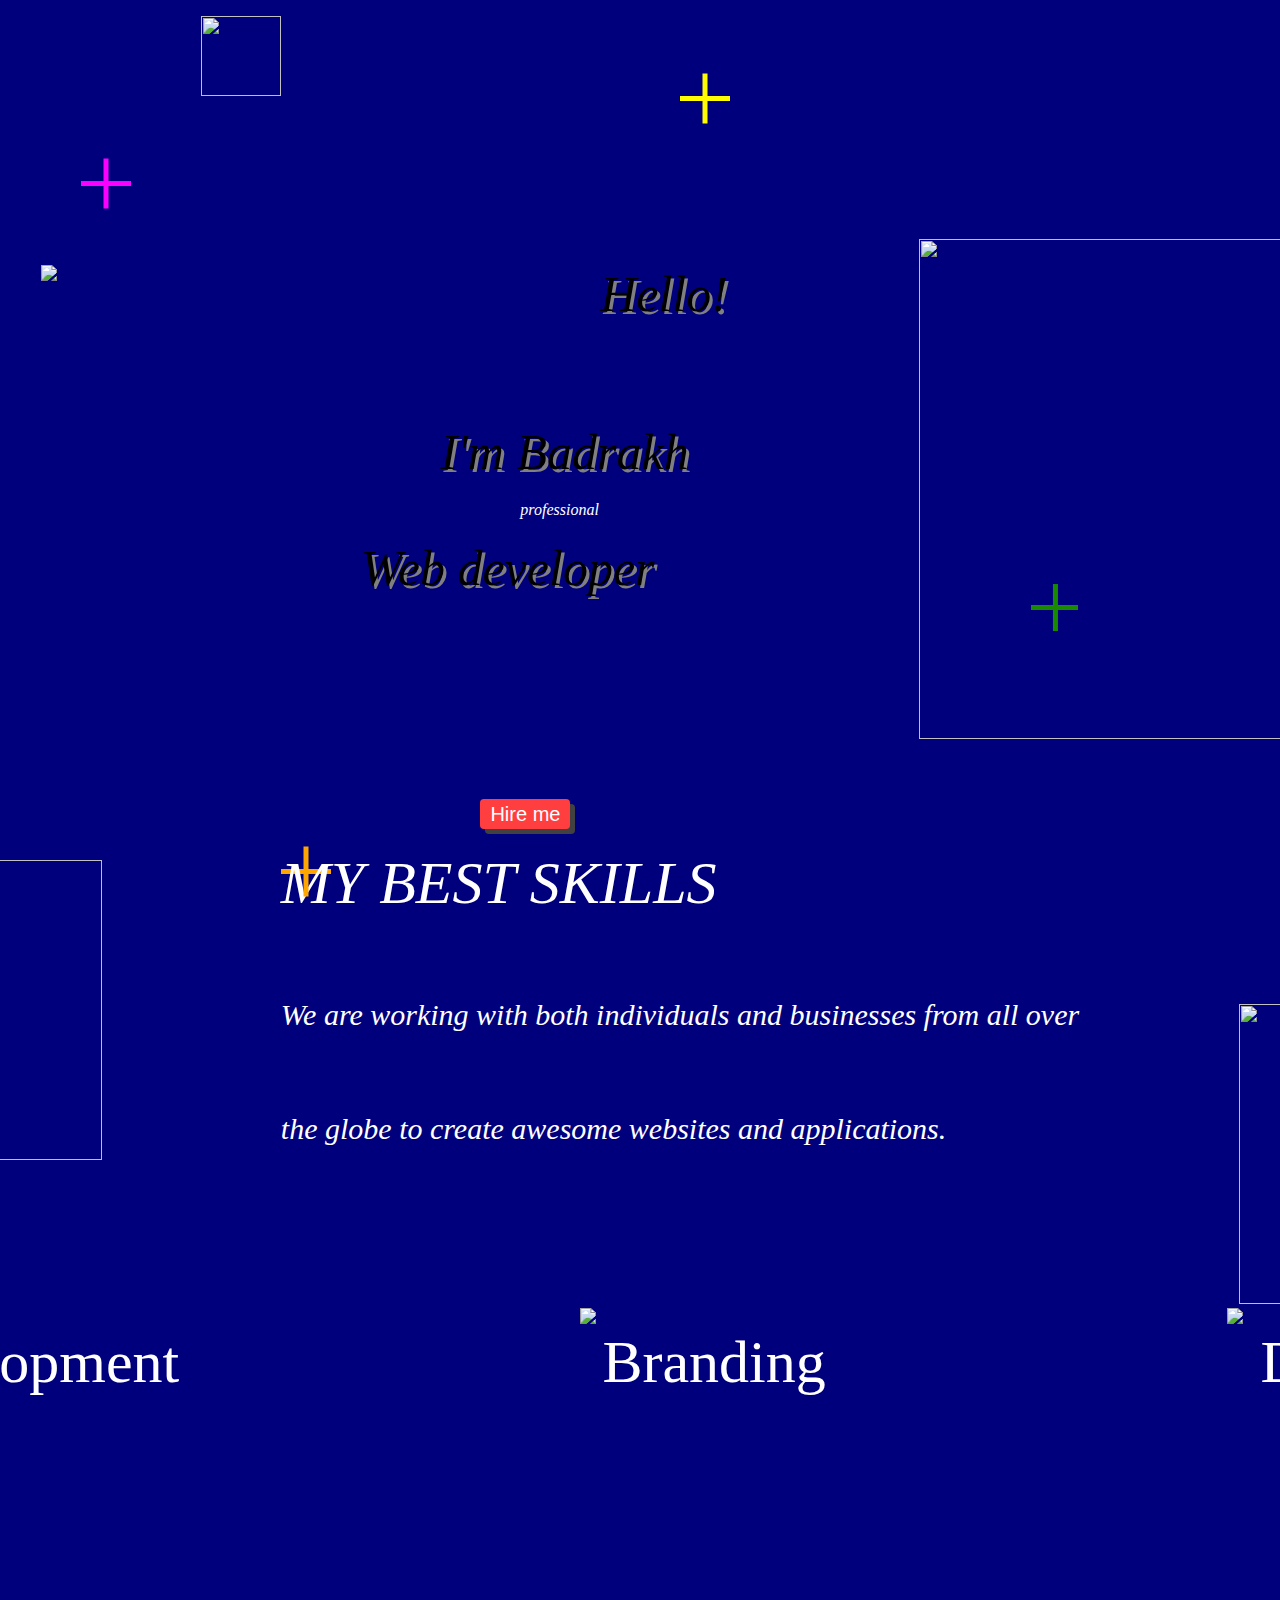
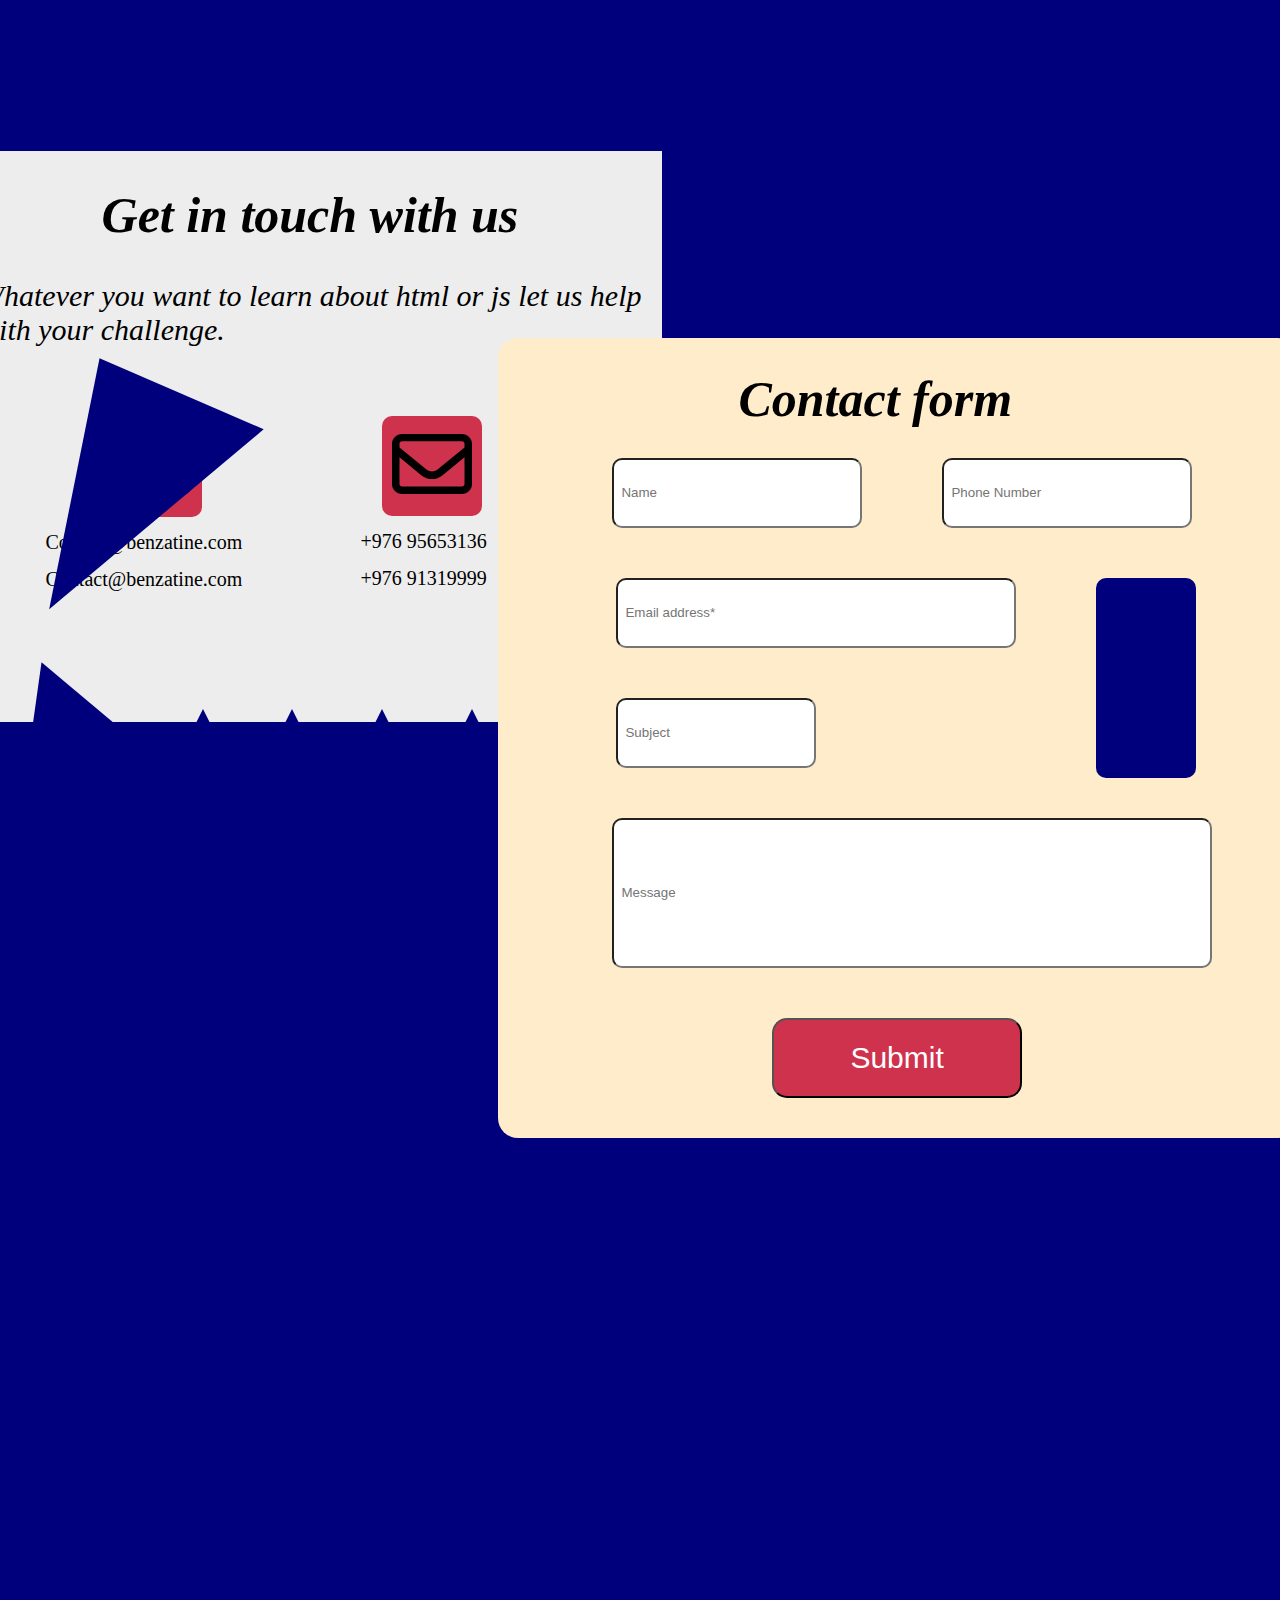
==== badrakh/index.html @ db4633e4 "Badrakh" ====
<!DOCTYPE html> 
<html lang = "en" >
    <head> 
        <meta charset = "UTF - 8 " />
        <meta https-equiv="X - UA - Compatible" content = "IE=edge" />
        <meta name = "viewpart" content="width=device-width , inital-scale=1.0" /> 
        <title> Web </title>
        <link rel="stylesheet" href = "./style.css" ></link>
    </head>
    <body>
        <div class="big" >
            <div> 
                <img class="ufo" src="https://cdn.iconscout.com/icon/free/png-256/ufo-ship-2602894-2168821.png" ></img>
            </div>
        <div class="container" > 
            <img class="img" src="https://images-wixmp-ed30a86b8c4ca887773594c2.wixmp.com/f/71fbb00b-be92-4757-8791-0aaae3cc055d/ddssump-4b1aa848-8276-4f8e-ac16-c71b52f7b84d.png?token=eyJ0eXAiOiJKV1QiLCJhbGciOiJIUzI1NiJ9.[base64].5stLDzRKR0UxtEZwc6jbDPTEMXMnZCQPxu7EuD04Rqo" ></img>
            <div class="texts" >
            <p class="text" > Hello! </p>
            <p class="text1" > I'm Badrakh </p>
            <p class="hidden" > professional </p>
            <p class="text2" > Web developer </p>
        </div>
        <div>
            <button class="button" > Hire me </button>
        </div>
        <div class="contain" >
            <div class="line1" ></div>
            <div class="line2" ></div>
            </div>
            <div class="contain1" >
                <div class="line3" ></div>
                <div class="line4" ></div>
                </div>
                <div class="contain2" >
                    <div class="line5" ></div>
                    <div class="line6" ></div>
                    </div>
                    <div>
                        <img class="moon" src="https://www.freeiconspng.com/uploads/moon-png-no-background-15.png" ></img>
                    </div>
                    <div class="contain3" >
                        <div class="line7" ></div>
                        <div class="line8" ></div>
                        </div>
                        <div class="contain4" >
                            <div class="line9" ></div>
                            <div class="line10" ></div>
                            </div>
                            <div class="contain5" >
                                <div class="line11" ></div>
                                <div class="line12" ></div>
                                </div>
                                <div class="contain6" >
                                    <div class="line13" ></div>
                                    <div class="line14" ></div>
                                    </div>
                                    <div> 
                                        <img class="earth" src="https://cdn.iconscout.com/icon/free/png-256/earth-2596357-2166709.png" ></img>
                                    </div>  
                                    <div class="contain7" >
                                        <div class="line15" ></div>
                                        <div class="line16" ></div>
                                        </div>
                                        <div class="texts1" > 
                                            <p class="page2title" > MY BEST SKILLS </p> 
                                            <p class="txt" > We are working with both individuals and businesses from all over </p>
                                            <p class="txt" > the globe to create awesome websites and applications. </p>
                                        </div>
                                        <div> 
                                            <img class="venus" src="https://cdn.iconscout.com/icon/free/png-256/venus-planet-astrology-solar-system-brightest-sister-terrestrial-20797.png" ></img>
                                        </div>
                                        <div> 
                                            <img class="saturn" src="https://cdn.iconscout.com/icon/free/png-256/saturn-solar-system-planet-ring-galaxy-universe-astrology-1-20790.png" ></img>
                                        </div>
                                        <div class="images" >
                                            <div class="js" >
                                        <img class="js" src="https://cdn.iconscout.com/icon/free/png-256/javascript-2038874-1720087.png" ></img>
                                        <p class="title" > Development </p>
                                    </div>
                                    <div class="html" >
                                                <img class="html" src="https://cdn.iconscout.com/icon/free/png-256/html-59-225995.png" ></img>
                                                <p class="title1" > Branding </p>
                                            </div>
                                            <div class="css" >
                                                <img src="https://cdn.iconscout.com/icon/free/png-256/css-37-226088.png" ></img>
                                                <p class="title2" > Design </p>
                                            </div>
                                        </div>
                                        <div class="boxes" > 
                                            <div class="box" ></div>
                                            <div class="box1" >
                                                <h1 class="title4" > Get in touch with us </h1>
                                                <p class="text3" > Whatever you want to learn about html or js let us help with your challenge. </p>
                                                <div class="emailbox" > 
                                                    <svg xmlns="http://www.w3.org/2000/svg" style="width:80px ; height: 80px ; margin-left: 10% ; margin-top: 8% " viewBox="0 0 512 512"><!--! Font Awesome Pro 6.1.2 by @fontawesome - https://fontawesome.com License - https://fontawesome.com/license (Commercial License) Copyright 2022 Fonticons, Inc. --><path d="M0 128C0 92.65 28.65 64 64 64H448C483.3 64 512 92.65 512 128V384C512 419.3 483.3 448 448 448H64C28.65 448 0 419.3 0 384V128zM48 128V150.1L220.5 291.7C241.1 308.7 270.9 308.7 291.5 291.7L464 150.1V127.1C464 119.2 456.8 111.1 448 111.1H64C55.16 111.1 48 119.2 48 127.1L48 128zM48 212.2V384C48 392.8 55.16 400 64 400H448C456.8 400 464 392.8 464 384V212.2L322 328.8C283.6 360.3 228.4 360.3 189.1 328.8L48 212.2z"/></svg>
                                                </div>
                                                <p class="contact" > Contact@benzatine.com </p>
                                                <p class="contact" > Contact@benzatine.com </p>
                                                <div class="emailbox1" > 
                                                    <svg xmlns="http://www.w3.org/2000/svg" style="width:80px ; height: 80px ; margin-left: 10% ; margin-top: 8% " viewBox="0 0 512 512"><!--! Font Awesome Pro 6.1.2 by @fontawesome - https://fontawesome.com License - https://fontawesome.com/license (Commercial License) Copyright 2022 Fonticons, Inc. --><path d="M0 128C0 92.65 28.65 64 64 64H448C483.3 64 512 92.65 512 128V384C512 419.3 483.3 448 448 448H64C28.65 448 0 419.3 0 384V128zM48 128V150.1L220.5 291.7C241.1 308.7 270.9 308.7 291.5 291.7L464 150.1V127.1C464 119.2 456.8 111.1 448 111.1H64C55.16 111.1 48 119.2 48 127.1L48 128zM48 212.2V384C48 392.8 55.16 400 64 400H448C456.8 400 464 392.8 464 384V212.2L322 328.8C283.6 360.3 228.4 360.3 189.1 328.8L48 212.2z"/></svg>
                                                </div>
                                                <p class="number" > +976 95653136 </p>
                                                <p class="number1" > +976 91319999 </p> 
                                            </div>
                                            <div class="box2" ></div>
                                        </div>
                                        <div class="sidebox" > 
                                            <h1 class="title3" > Contact form </h1>
                                            <input class="name" type="text" id="name" name="name" requiredminlength="4" maxlength="40" size="10" placeholder="  Name">
                                            <input class="phone" type="text" id="name" name="name" requiredminlength="4" maxlength="40" size="10" placeholder="  Phone Number">
                                            <input class="email" type="email" id="name" name="name" requiredminlength="4" maxlength="40" size="10" placeholder="  Email address*">
                                            <input class="subject" type="email" id="name" name="name" requiredminlength="4" maxlength="40" size="10" placeholder="  Subject">
                                            <div class="hole" > </div>
                                            <input class="message" type="email" id="name" name="name" requiredminlength="4" maxlength="200" size="10" placeholder="  Message">
                                            <button class="submit" > Submit </button>
                                        </div>
                                        <div class="triangle-left" ></div>
                                        <div class="triangle-right" ></div>
                                        <div class="triangle-up" ></div>
                                        <div class="triangle-up1" ></div>
                                        <div class="triangle-up2" ></div> 
                                        <div class="triangle-up3" ></div> 
                                </div>
    </body>
</html>
---- badrakh/style.css ----
* {
    margin: 0;
    padding: 0;
    box-sizing: border-box;
}
.big {
    display: flex ;
    height: 400vh ;
}
body {
    background-color: rgb(0, 0, 125) ;
    display: flex ;
    justify-content: center ;   
}
.img {
    width: 700px ;
    height: 500px ;
    margin-left: 80% ;
    margin-top: 30% ;
}
.button {
    border: transparent ;
    width: 90px ;
    height: 30px ;
    background-color: rgb(255, 63, 63) ;
    color: white ;
    font-size: 20px ;
    margin-left: 25% ;
    margin-top: 7% ;
    border-radius: 4px ;
    box-shadow: 5px 5px rgb(65, 65, 65);
}
.button:hover {
    cursor: pointer ;
}
.text {
    font-size: 50px ;
    margin-top: -60% ; 
    margin-left: 40% ;
    font-style:italic ;
    text-shadow: 3px 3px grey ;
    font-weight: 20px ;
    animation: mycolor 4s infinite ;
}
@keyframes mycolor {
    0% {
        color: purple ;
    }
    25% {
        color: cyan ;
    }
    50% {
        color: red ; 
    }
    75% {
        color: green ;
    }
    100% {
        color: yellow ;
    }
} 
.text1   {
    font-size: 50px ;
    margin-left: 20% ;
    font-style:italic ;
    text-shadow: 3px 3px grey ;
    animation: mycolor1 4s infinite ;
}
@keyframes mycolor1 {
    0% {
        color: purple ;
    }
    25% {
        color: cyan ;
    }
    50% {
        color:  red  ;
    }
    75% {
        color: green ;
    }
    100% {
        color: yellow ;
    }
} 
.text2 {
    font-size: 50px ;
    margin-left: 10% ;
    font-style:italic ;
    margin-top: -10% ;
    animation: mycolor2 4s infinite ;
}
@keyframes mycolor2 {
    0% {
        color: purple ;
    }
    25% {
        color: cyan ;
    }
    50% {
        color: red ;
    }
    75% {
        color: green  ;
    }
    100% {
        color: yellow ;
    }
}
.texts {
    display: flex ;
    flex-direction: column ;
    gap: 100px ; 
    text-shadow: 3px 3px grey ;
}
.hidden {
    text-shadow: none ;
    font-style: italic ;
    color: black ;
    margin-top: -10% ;
    margin-left: 30% ;
}
.contain {
    display: flex ;
    gap: 10px ; 
    margin-top: 5% ;    
}
.line1 {
    width: 50px ;
    height: 5px ;
    background-color: orange ;
    transition: 500ms;
}
.line2 {
    width: 50px ;
    height: 5px ;
    background-color: orange ;
    transform: rotate(90deg);
    margin-left: -7.5% ;
    transition: 500ms ;
}
.contain:hover > .line1 {
    transform: rotate(90deg);
    transition: 500ms;
}
.contain:hover > .line2 {
    transform: rotate(180deg);
    transition: 500ms ;
}
.contain1 {
    display: flex ;
    gap: 10px ; 
    margin-top: 20% ;
    margin-left: -50% ;
}
.line3 {
    width: 50px ;
    height: 5px ;
    background-color: rgb(255, 0, 0) ;
    transition: 500ms;
    margin-top: -40% ;
}
.line4 {
    width: 50px ;
    height: 5px ;
    background-color: rgb(255, 0, 0) ;
    transform: rotate(90deg);
    margin-left: -5% ;
    transition: 500ms ;
    margin-top: -40%;
}
.contain1:hover > .line3 {
    transform: rotate(90deg);
    transition: 500ms;
}
.contain1:hover > .line4 {
    transform: rotate(180deg);
    transition: 500ms ;
}
.contain2 {
    display: flex ;
    gap: 10px ; 
    margin-top: -250% ;
    margin-left: 50% ;
}
.line5 {
    width: 50px ;
    height: 5px ;
    background-color: pink ;
    transition: 500ms;
}
.line6 {
    width: 50px ;
    height: 5px ;
    background-color: pink ;
    transform: rotate(90deg);
    margin-left: -10.5% ;
    transition: 500ms ;
}
.contain2:hover > .line5 {
    transform: rotate(90deg);
    transition: 500ms;
}
.contain2:hover > .line6 {
    transform: rotate(180deg);
    transition: 500ms ;
}
.hidden {
    color: white ;
}
.moon {
    width: 400px ;
    height: 400px ;
    margin-left: -330% ;
    margin-top: -25% ;
}
.contain3 {
    display: flex ;
    gap: 10px ; 
    margin-top: 45% 
}
.line7 {
    width: 50px ;
    height: 5px ;
    background-color: rgb(192, 255, 221 ) ;
    transition: 500ms;
}
.line8 {
    width: 50px ;
    height: 5px ;
    background-color: rgb(192, 255, 221) ;
    transform: rotate(90deg);
    margin-left: -8.5% ;
    transition: 500ms ;
}
.contain3:hover > .line7 {
    transform: rotate(90deg);
    transition: 500ms;
}
.contain3:hover > .line8 {
    transform: rotate(180deg);
    transition: 500ms ;
}
.contain4 {
    display: flex ;
    gap: 10px ; 
    margin-top: 35% ;
    margin-left: 80% ;
}
.line9 {
    width: 50px ;
    height: 5px ;
    background-color: rgb(255, 72, 0) ;
    transition: 500ms;
}
.line10 {
    width: 50px ;
    height: 5px ;
    background-color: rgb(255, 72, 0) ;
    transform: rotate(90deg);
    margin-left: -41% ;
    transition: 500ms ;
}
.contain4:hover > .line9 {
    transform: rotate(90deg);
    transition: 500ms;
}
.contain4:hover > .line10 {
    transform: rotate(180deg);
    transition: 500ms ;
}
.contain5 {
    display: flex ;
    gap: 10px ; 
    margin-top: 25% ;
    margin-left: 50% ;
}
.line11 {
    width: 50px ;
    height: 5px ;
    background-color: rgb(255, 251, 0) ;
    transition: 500ms;
}
.line12 {
    width: 50px ;
    height: 5px ;
    background-color: rgb(255, 251, 0) ;
    transform: rotate(90deg);
    margin-left: -15% ;
    transition: 500ms ;
}
.contain5:hover > .line11 {
    transform: rotate(90deg);
    transition: 500ms;
}
.contain5:hover > .line12 {
    transform: rotate(180deg);
    transition: 500ms ;
}
.contain6 {
    display: flex ;
    gap: 10px ; 
    margin-left: -25%;
    margin-top: 10% ;
}
.line13 {
    width: 50px ;
    height: 5px ;
    background-color: rgb(251, 0, 255) ;
    transition: 500ms;
}
.line14 {
    width: 50px ;
    height: 5px ;
    background-color: rgb(251, 0, 255) ;
    transform: rotate(90deg);
    margin-left: -6% ;
    transition: 500ms ;
}
.contain6:hover > .line13 {
    transform: rotate(90deg);
    transition: 500ms;
}
.contain6:hover > .line14 {
    transform: rotate(180deg);
    transition: 500ms ;
}
.contain7 {
    display: flex ;
    gap: 10px ; 
    margin-left: -1 5% ;
    margin-top: -30% ;
}
.line15 {
    width: 50px ;
    height: 5px ;
    background-color: rgb(25, 138, 0) ;
    transition: 500ms;
    margin-left: 94% ;
    margin-top: 70% ;
}
.line16 {
    width: 50px ;
    height: 5px ;
    background-color: rgb(25, 138, 0) ;
    transform: rotate(90deg);
    margin-left: -7% ;
    transition: 500ms ;
    margin-top: 70% ;
}
.contain7:hover > .line15 {
    transform: rotate(90deg);
    transition: 500ms;
}
.contain7:hover > .line16 {
    transform: rotate(180deg);
    transition: 500ms ;
}
.page2title {
    font-size: 60px ;
    color: white ;
    font-style: italic ;
    margin-top: 40% ;
}
.txt {
    font-size: 30px ;
    color:  white;
    font-style: italic ;
    margin-top: 10% ;
}
.logo {
    display: flex ;
    flex-direction: row ;
}
.images {
    display: flex ;
    flex-direction: row ;
}
.js {
    margin-left: -35% ;
}
.html {
    margin-left: 25% ;
}
.css {
    margin-left: 60% ;
}
.title {
    font-size: 60px ;
    color: white ; 
    margin-left: -45% ;
}
.title1 {
    font-size: 60px ;
    color: white ; 
    margin-left: 35%    ;
}
.title2 {
    font-size: 60px ;
    color: white ; 
    margin-left: 20% ;
}
.texts1 {
    margin-top: -10% ;
}
.earth {
    margin-left: -30% ;
    margin-top: 10% ;
    animation: earth 5s infinite ;
}
@keyframes earth {
    from {
        transform: rotate(0deg);
    }
    50% {
        transform: rotate(180deg);
    }
    100% {
        transform: rotate(360deg);
    }
}
.ufo {
    width: 80px ;
    height: 80px ;
    margin-top: 20% ;
    animation: ufo 8s infinite ;
    color: blue ;
}
@keyframes ufo {
    from {
        transform: translateX(0%);
    }
    100% {
        transform: translateX(1200%);
    }
}
.saturn {
    width: 300px ;
    height: 300px ;
    margin-left: 120% ;
    margin-top: -20% ;
    animation: saturn 4s infinite ;
}
@keyframes saturn {
    from {
        transform: rotate(0deg);
    }
    50% {
        transform: rotate(-180deg);
    }
    100% {
        transform: rotate(-360deg);
    }
}
.venus {
    width: 300px ;
    height: 300px ;
    margin-left: -60% ;
    margin-top: -100% ;
    animation: venus 4s infinite ;
}
@keyframes venus {
    from {
        transform: rotate(0deg);
    }
    50% {
        transform: rotate(180deg);
    }
    100% {
        transform: rotate(360deg);
    }
}
.boxes {
    display: grid ;
    width: 700px ;
    height: 800px ;
    grid-template-columns: 1fr;
    grid-template-rows: 2fr 10fr 2fr ;
    margin-top: 30% ;
    margin-left: -40% ;
}
.box1 {
    background-color: rgb(237, 237, 237) ; 
}
.sidebox {
    width: 800px ;
    height: 800px ;
    background-color: rgb(254, 236, 202) ;
    border-radius: 20px ;
    display: flex ;
    position: absolute ;
    margin-left: 17% ;
    margin-top: -39% ;
    z-index: 1 ;
}
.title3 {
    font-size: 50px ;
    margin-left: 30% ;
    margin-top: 4% ;
    font-style: italic ;
}
.name {
    width: 250px ;
    height: 70px ;
    border-radius: 10px ;
    margin-top: 15% ;
    margin-left: -50% ;
}
.phone {
    width: 250px ;
    height: 70px ;
    border-radius: 10px ;
    margin-top: 15% ;
    margin-left: 10% ;
}
.email {
    width: 400px ;
    height: 70px ;
    border-radius: 10px ;
    margin-top: 30% ;
    margin-left: -72% ;
}
.subject {
    width: 200px ;
    height: 70px ;
    border-radius: 10px ;
    margin-top: 45% ;
    margin-left: -50% ;
}
.message {
    width: 600px ;
    height: 150px ;
    border-radius: 10px ;
    margin-top: 60% ;
    margin-left: -73% ;
}
.submit {
    width: 250px ;
    height: 80px ;
    margin-top: 85% ;
    margin-left: -55% ;
    border-radius: 15px ;
    font-size: 30px ;
    color: white ;
    background-color: rgb(207, 50, 76)  ;
}
.title4 {
    font-size: 50px ;
    font-style: italic ;
    margin-left: 20% ;
    margin-top: 5% ;
}
.text3 {
    font-size: 30px ;
    font-style: italic ;
    margin-top: 5% ;
    margin-left: 2.5% ;
}
.emailbox {
    width: 100px ;
    height: 100px ;
    border-radius: 10px ;
    background-color: rgb(207, 50, 76) ;
    margin-top: 10% ;
    margin-left: 20% ;
}
.emailbox1 {
    width: 100px ;
    height: 100px ;
    border-radius: 10px ;
    background-color: rgb(207, 50, 76) ;
    margin-top: -25% ;
    margin-left: 60% ;
}
.contact {
    font-size: 20px ;
    margin-left: 12% ;
    margin-top: 2% ;
}
.number {
    font-size: 20px ;
    margin-top: 2% ;
    margin-left: 57% ;
}
.number1 {
    font-size: 20px ;
    margin-top: 2% ;
    margin-left: 57% ;
}
.triangle-left {
    width: 0 ; 
    height: 0 ;
    border-top: 80px solid transparent;
    border-right: 160px solid rgb(0, 0, 125) ;
    border-bottom:  200px solid transparent;
    margin-top: -40.5% ;
    margin-left: -20% ;
    position: absolute ;
    transform: rotate(50deg);
}
.triangle-right {
    width: 0 ; 
    height: 0 ;
    border-top: 100px solid transparent;
    border-right: 160px solid rgb(0, 0, 125) ;
    border-bottom:  200px solid transparent;
    margin-top: -13% ;
    margin-left: -20% ;
    position: absolute ;
    transform: rotate(-50deg);
}
.triangle-up {
	width: 0;
	height: 0;
	border-left: 50px solid transparent;
	border-right: 50px solid transparent;
	border-bottom: 100px solid rgb(0, 0, 125);
    margin-top: -10% ;
    position: absolute ;
    margin-left: -10%;
}
.triangle-up1 {
	width: 0;
	height: 0;
	border-left: 50px solid transparent;
	border-right: 50px solid transparent;
	border-bottom: 100px solid rgb(0, 0, 125);
    margin-top: -10% ;
    position: absolute ;
    margin-left: -3%;
}
.triangle-up2 {
	width: 0;
	height: 0;
	border-left: 50px solid transparent;
	border-right: 50px solid transparent;
	border-bottom: 100px solid rgb(0, 0, 125);
    margin-top: -10% ;
    position: absolute ;
    margin-left: 4%;
}
.triangle-up3 {
	width: 0;
	height: 0;
	border-left: 50px solid transparent;
	border-right: 50px solid transparent;
	border-bottom: 100px solid rgb(0, 0, 125);
    margin-top: -10% ;
    position: absolute ;
    margin-left: 11%;
}
.hole {
    width: 100px ;
    height: 200px ;
    background-color: rgb(0, 0, 125) ;
    margin-left: 35% ;
    margin-top: 30% ;
    border-radius: 10px ;
}
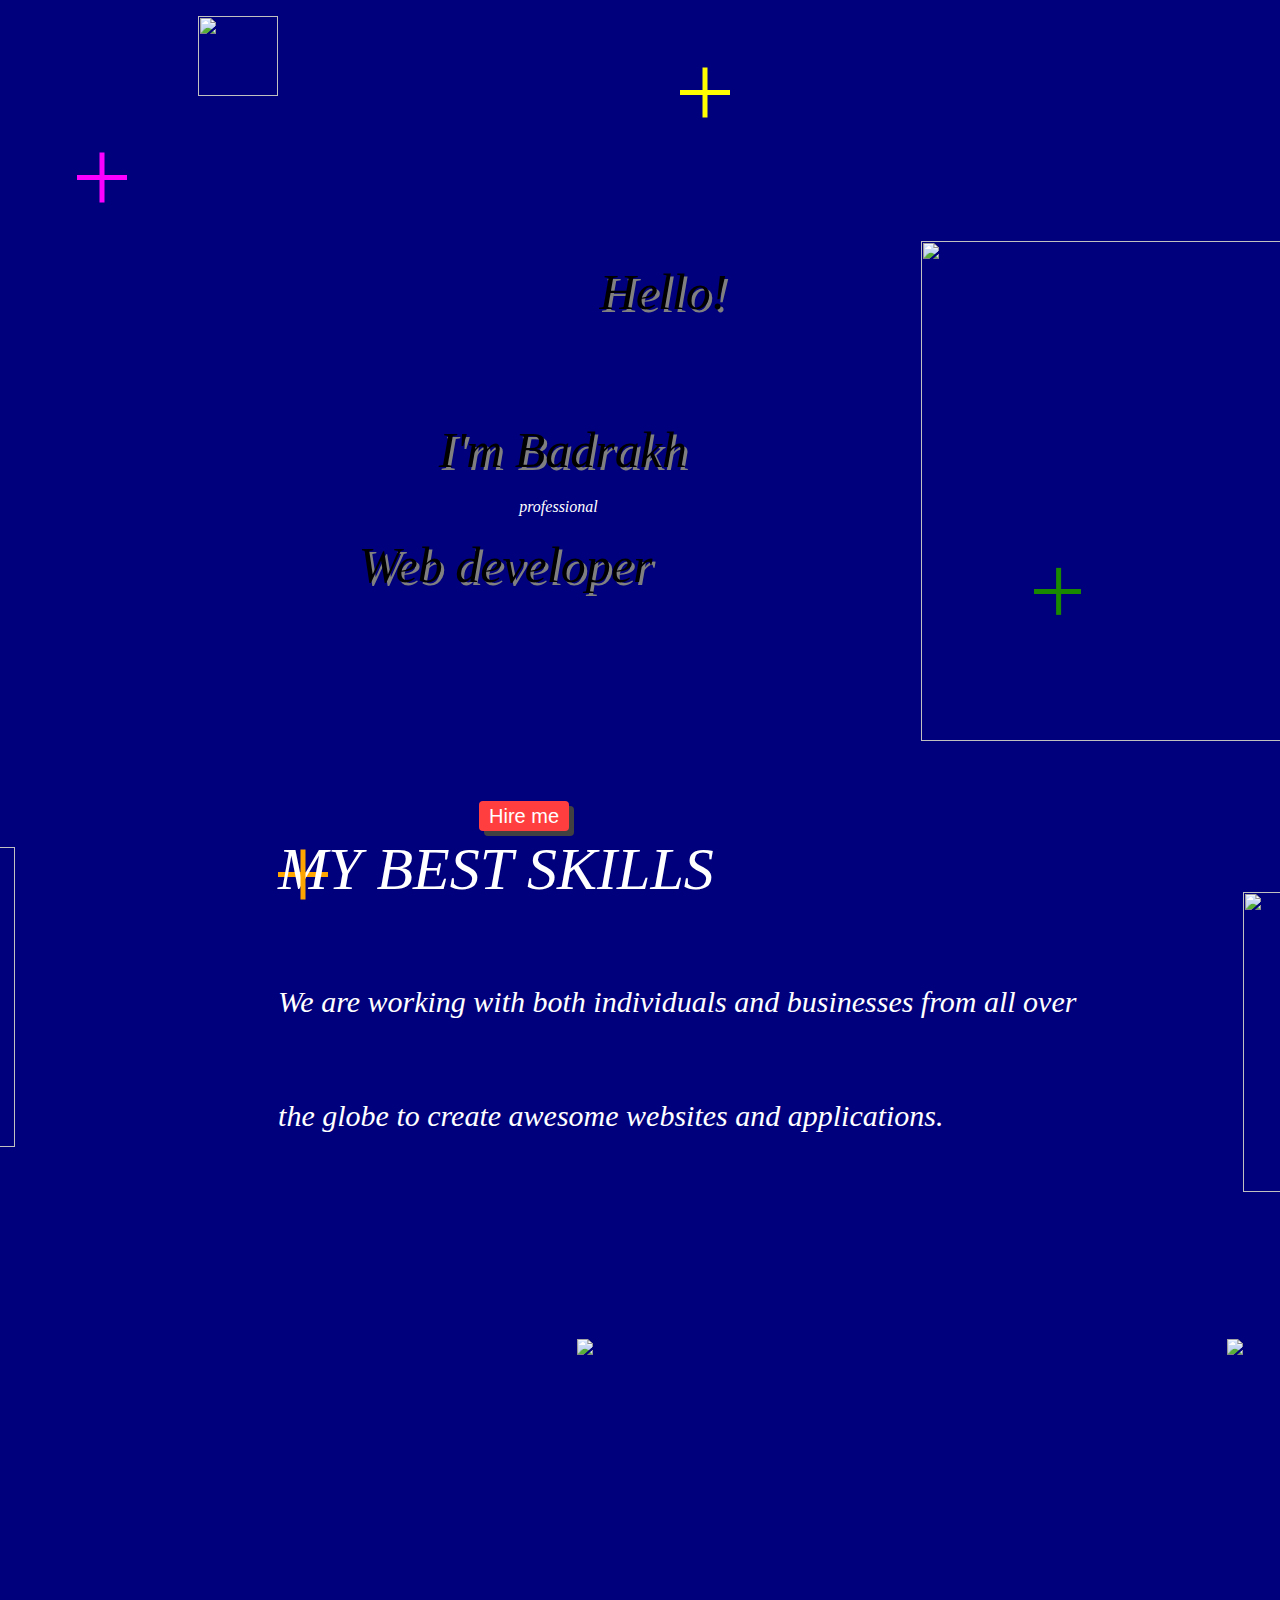
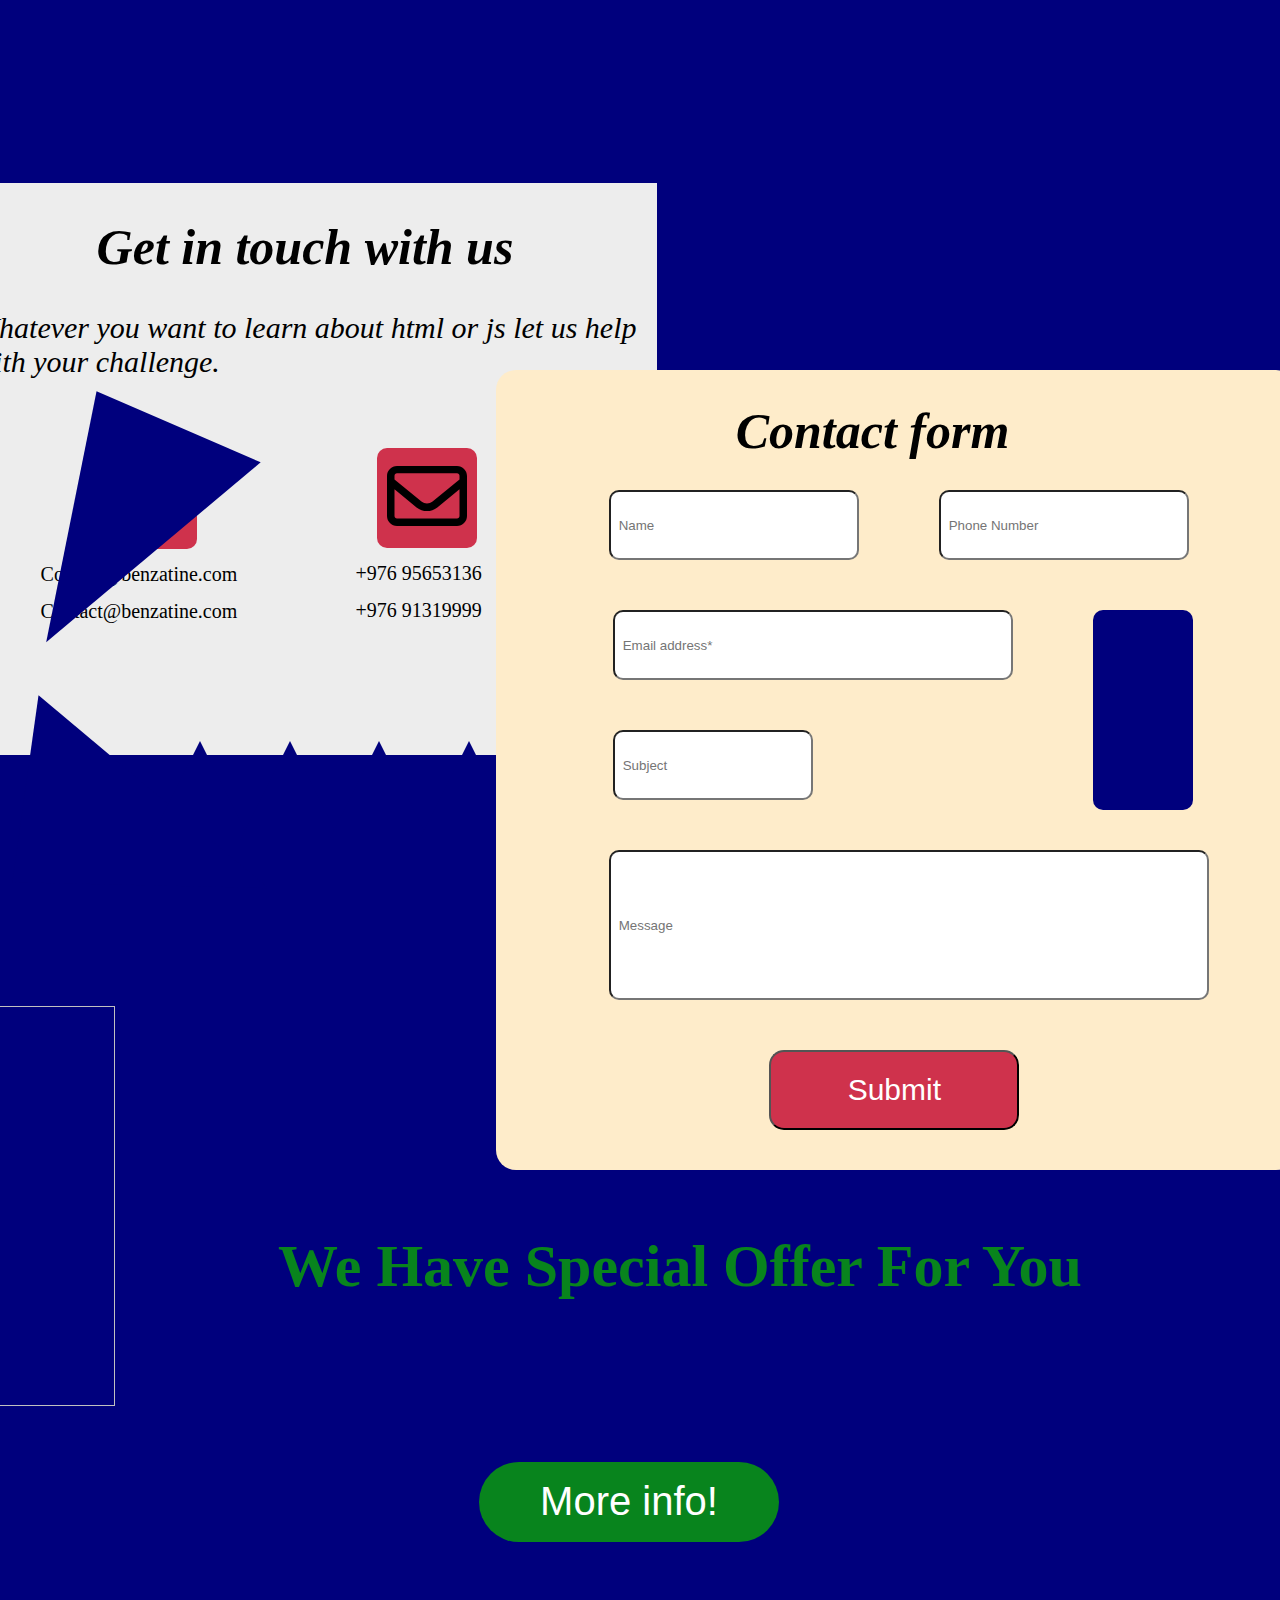
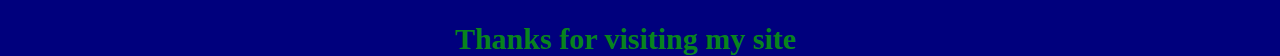
==== commit 91bba920: "badrakh" ====
--- a/badrakh/index.html
+++ b/badrakh/index.html
@@ -56,6 +56,12 @@
                                     </div>
                                     <div> 
                                         <img class="earth" src="https://cdn.iconscout.com/icon/free/png-256/earth-2596357-2166709.png" ></img>
+                                        <div class="infos2" >
+                                        <h3 class="info9" > Name: </h3>
+                                        <p class="info10" > Earth </p>
+                                        <h3 class="info11" > Radius: </h3>
+                                        <p class="info12" > 6,371km </p> 
+                                    </div>
                                     </div>  
                                     <div class="contain7" >
                                         <div class="line15" ></div>
@@ -68,9 +74,21 @@
                                         </div>
                                         <div> 
                                             <img class="venus" src="https://cdn.iconscout.com/icon/free/png-256/venus-planet-astrology-solar-system-brightest-sister-terrestrial-20797.png" ></img>
+                                            <div class="infos1" > 
+                                                <h3 class="info5"> Name: </h3>
+                                                <p class="info8" > Venus </p>
+                                                <h3 class="info7"> Radius: </h3>
+                                                <p class="info6">  6,051.8km </p>
+                                            </div>
                                         </div>
-                                        <div> 
-                                            <img class="saturn" src="https://cdn.iconscout.com/icon/free/png-256/saturn-solar-system-planet-ring-galaxy-universe-astrology-1-20790.png" ></img>
+                                        <div class="saturncon" > 
+                                            <img  class="saturn" src="https://cdn.iconscout.com/icon/free/png-256/saturn-solar-system-planet-ring-galaxy-universe-astrology-1-20790.png" ></img>
+                                            <div class="infos" >
+                                            <p class="info" > Saturn </p> 
+                                            <h3 class="info1" > Name: </h3>
+                                            <p class="info2" > 58,232km </p>
+                                            <h3 class="info3" > Radius: </h3>
+                                        </div>
                                         </div>
                                         <div class="images" >
                                             <div class="js" >
@@ -120,6 +138,20 @@
                                         <div class="triangle-up1" ></div>
                                         <div class="triangle-up2" ></div> 
                                         <div class="triangle-up3" ></div> 
+                                        <div> 
+                                            <div class="png" >
+                                                <img class="small" src="https://cdn.iconscout.com/icon/free/png-256/moon-1532962-1299348.png"  ></img>
+                                                <div class="infos3" > 
+                                                <h3 class="info13" > Name: </h3>
+                                                <p class="info14"> Moon </p>
+                                                <h3 class="info15"> Radius: </h3>
+                                                <p class="info16">  1,737.4km </p>
+                                            </div>
+                                            </div>
+                                            <h1 class="end" > We Have Special Offer For You </h1>
+                                            <button class="endbutton" > More info! </button>
+                                            <h1 class="sad" > Thanks for visiting my site </h1>
+                                        </div>
                                 </div>
     </body>
 </html>--- a/badrakh/style.css
+++ b/badrakh/style.css
@@ -5,7 +5,7 @@
 }
 .big {
     display: flex ;
-    height: 400vh ;
+    height: 350vh ;
 }
 body {
     background-color: rgb(0, 0, 125) ;
@@ -389,22 +389,46 @@
     font-size: 60px ;
     color: white ; 
     margin-left: -45% ;
+    transform: translateY(-80px);
+    opacity: 0 ;
+    transition: 300ms ;
+}
+.js:hover > .title {
+    transform: translateY(0%);
+    opacity: 1 ;
+    transition: 300ms ;
 }
 .title1 {
     font-size: 60px ;
     color: white ; 
     margin-left: 35%    ;
+    transform: translateY(-80px);
+    opacity: 0 ;
+    transition: 300ms ;
+}
+.html:hover > .title1 {
+    transform: translateY(0px);
+    opacity: 1 ;
+    transition: 300ms ;
 }
 .title2 {
     font-size: 60px ;
     color: white ; 
     margin-left: 20% ;
+    transform: translateY(-80px);
+    opacity: 0 ;
+    transition: 300ms ;
+}
+.css:hover > .title2 {
+    transform: translateY(0px);
+    opacity: 1 ;
+    transition: 300ms ;
 }
 .texts1 {
     margin-top: -10% ;
 }
 .earth {
-    margin-left: -30% ;
+    margin-left: -40% ;
     margin-top: 10% ;
     animation: earth 5s infinite ;
 }
@@ -418,6 +442,41 @@
     100% {
         transform: rotate(360deg);
     }
+}
+.infos2 {
+    font-style: italic ;
+    transform: translateX(-100px );
+    transition: 400ms ;
+    opacity: 0 ;
+}
+.earth:hover + .infos2 {
+    transform: translateX(0px);
+    transition: 400ms ;
+    opacity: 1 ;
+}
+.info9 {
+    margin-top: -40% ;
+    margin-left: -5% ;
+    color: white ; 
+    font-size: 40px ;
+}
+.info10 {
+    margin-top: 5% ;
+    margin-left: -5% ;
+    color: white ; 
+    font-size: 40px ;
+}
+.info11 {
+    margin-top: 5% ;
+    margin-left: -5% ;
+    color: white ; 
+    font-size: 40px ;
+}
+.info12 {
+    margin-top: 5% ;
+    margin-left: -5% ;
+    color: white ; 
+    font-size: 40px ;
 }
 .ufo {
     width: 80px ;
@@ -438,7 +497,7 @@
     width: 300px ;
     height: 300px ;
     margin-left: 120% ;
-    margin-top: -20% ;
+    margin-top: -40% ;
     animation: saturn 4s infinite ;
 }
 @keyframes saturn {
@@ -452,10 +511,46 @@
         transform: rotate(-360deg);
     }
 }
+.infos {
+    margin-top: -40% ;
+    transition: 400ms ;
+    transform: translateX(100px );
+    opacity: 0 ;
+    font-style: italic ;
+}
+.saturn:hover + .infos {
+    transform: translateX(0px);
+    transition: 400ms ;
+    opacity: 1 ;
+}
+.info {
+    margin-left: 105% ;
+    margin-top: 30% ;
+    color: white ;
+    font-size: 40px ;
+}
+.info1 {
+    margin-left: 105% ;
+    margin-top: -20% ;
+    color: white ;
+    font-size: 40px ;
+}
+.info2 {
+    margin-left: 105% ;
+    margin-top: -20% ;
+    color: white ;
+    font-size: 40px ;
+}
+.info3 {
+    margin-left: 105% ;
+    margin-top: -20% ;
+    color: white ;
+    font-size: 40px ;
+}
 .venus {
     width: 300px ;
     height: 300px ;
-    margin-left: -60% ;
+    margin-left: -70% ;
     margin-top: -100% ;
     animation: venus 4s infinite ;
 }
@@ -469,6 +564,41 @@
     100% {
         transform: rotate(360deg);
     }
+}
+.infos1 {
+    font-style: italic ;
+    transform: translateX(-100px);
+    transition: 400ms ;
+    opacity: 0 ;
+}
+.venus:hover + .infos1 {
+    transform: translateX(0px);
+    transition: 400ms ;
+    opacity: 1 ;
+}
+.info5 {
+    font-size: 40px ;
+    color: white ;
+    margin-left: -30% ;
+    margin-top: -50% ;
+}
+.info6 {
+    font-size: 40px ;
+    color: white ;
+    margin-left: -30% ;
+    margin-top: 10% ;
+}
+.info7 {
+    font-size: 40px ;
+    color: white ;
+    margin-left: -30% ;
+    margin-top: 10% ;
+}
+.info8 {
+    font-size: 40px ;
+    color: white ;
+    margin-left: -30% ;
+    margin-top: 10% ;
 }
 .boxes {
     display: grid ;
@@ -543,6 +673,7 @@
     font-size: 30px ;
     color: white ;
     background-color: rgb(207, 50, 76)  ;
+    cursor: pointer ;
 }
 .title4 {
     font-size: 50px ;
@@ -586,6 +717,9 @@
     font-size: 20px ;
     margin-top: 2% ;
     margin-left: 57% ;
+}
+.images {
+    margin-top: 20% ;
 }
 .triangle-left {
     width: 0 ; 
@@ -656,4 +790,84 @@
     margin-left: 35% ;
     margin-top: 30% ;
     border-radius: 10px ;
+}
+.end {
+    font-size: 60px ;
+    color: rgb(8, 132, 29)  ;
+    margin-top: -20% ;
+}
+.endbutton {
+    width: 300px ;
+    height: 80px ;
+    border-radius: 50px ;
+    background-color: rgb(8, 132, 29) ;
+    color: white ;
+    font-size: 40px ;
+    border: transparent ;
+    margin-top: 20% ;
+    margin-left: 25% ;
+    cursor: pointer ;
+}
+.sad {
+    font-size: 30px ;
+    color: rgb(8, 132, 29) ;
+    margin-top: 10% ;
+    margin-left: 22% ;
+}
+.png {
+    margin-left: -70% ;
+}
+.small {
+    margin-top: 10% ;
+    width: 400px ;
+    height: 400px ;
+    animation: moon 4s infinite ;
+    z-index: 2 ;
+    position: relative ;
+}
+@keyframes moon {
+    from {
+        transform: rotate(0deg);
+    }
+    50% {
+        transform: rotate(180deg);
+    }
+    to {
+        transform: rotate(360deg);
+    }
+}
+.info13 {
+    font-size: 40px ;
+    color: white ; 
+    margin-left: 26% ;
+    margin-top: -30% ;
+}
+.info14 {
+    font-size: 40px ;
+    color: white ; 
+    margin-left: 26% ;
+    margin-top: 5% ;
+}
+.info15 {
+    font-size: 40px ;
+    color: white ; 
+    margin-left: 26% ;
+    margin-top: 5% ;
+}
+.info16 {
+    font-size: 40px ;
+    color: white ; 
+    margin-left: 26% ;
+    margin-top: 5% ;
+}
+.infos3 {
+    font-style: italic ;
+    transform: translateX(-100px);
+    transition: 400ms ;
+    opacity: 0 ;
+}
+.small:hover + .infos3 {
+    transform: translateX(0px) ; 
+    transition: 400ms ;
+    opacity: 1 ;
 }